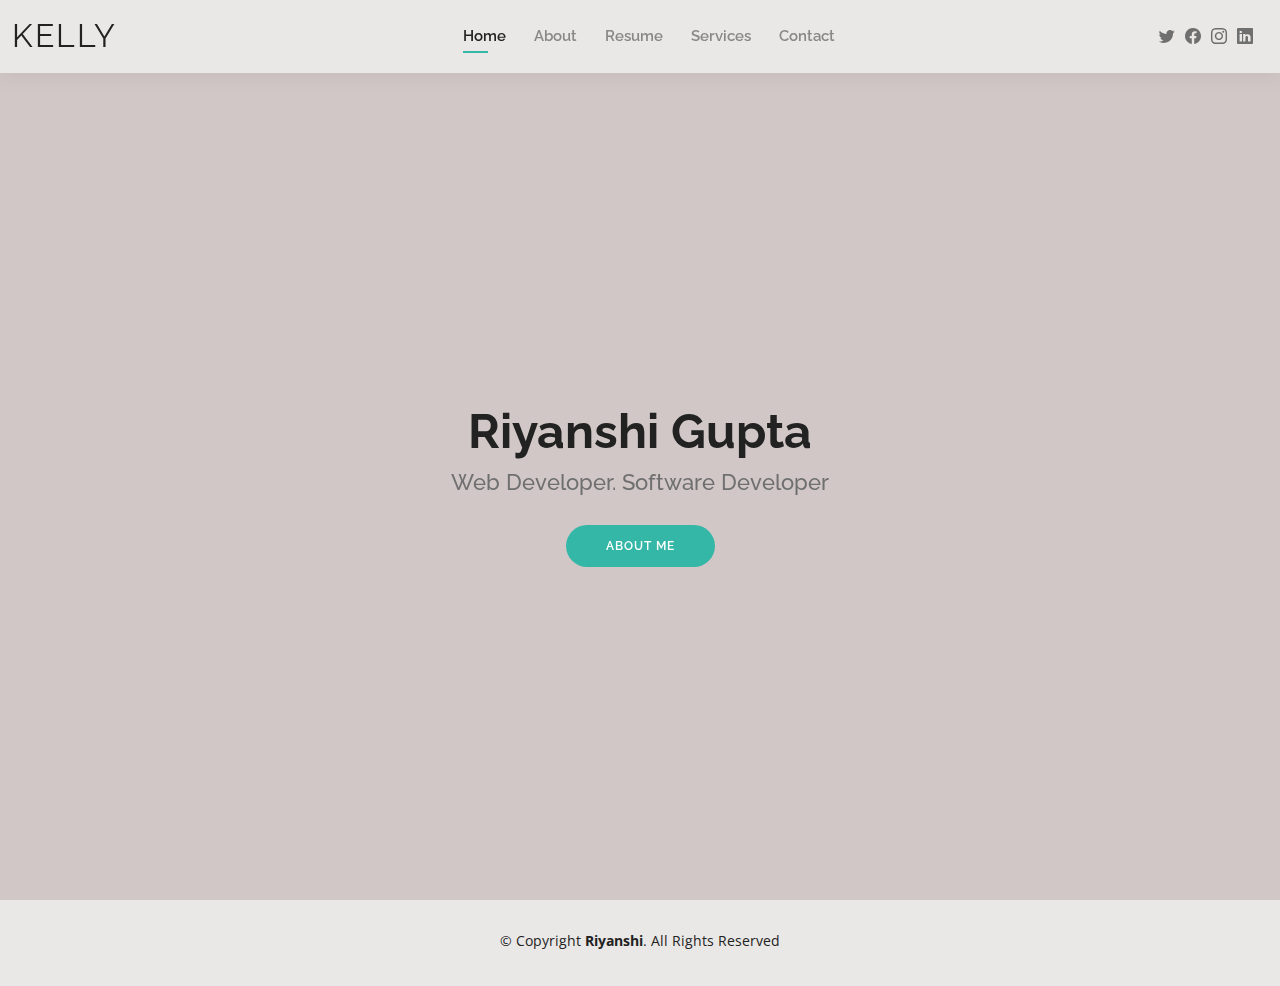
==== index.html @ 714c1dda "Intial Commit" ====
<!DOCTYPE html>
<html lang="en">

<head>
  <meta charset="utf-8">
  <meta content="width=device-width, initial-scale=1.0" name="viewport">

  <title>Kelly Bootstrap Template - Index</title>
  <meta content="" name="description">
  <meta content="" name="keywords">

  <!-- Favicons -->
  <link href="assets/img/favicon.png" rel="icon">
  <link href="assets/img/apple-touch-icon.png" rel="apple-touch-icon">

  <!-- Google Fonts -->
  <link href="https://fonts.googleapis.com/css?family=Open+Sans:300,300i,400,400i,600,600i,700,700i|Raleway:300,300i,400,400i,500,500i,600,600i,700,700i|Poppins:300,300i,400,400i,500,500i,600,600i,700,700i" rel="stylesheet">

  <!-- Vendor CSS Files -->
  <link href="assets/vendor/aos/aos.css" rel="stylesheet">
  <link href="assets/vendor/bootstrap/css/bootstrap.min.css" rel="stylesheet">
  <link href="assets/vendor/bootstrap-icons/bootstrap-icons.css" rel="stylesheet">
  <link href="assets/vendor/boxicons/css/boxicons.min.css" rel="stylesheet">
  <link href="assets/vendor/glightbox/css/glightbox.min.css" rel="stylesheet">
  <link href="assets/vendor/swiper/swiper-bundle.min.css" rel="stylesheet">

  <!-- Template Main CSS File -->
  <link href="assets/css/style.css" rel="stylesheet">

  <!-- =======================================================
  * Template Name: Kelly - v4.9.1
  * Template URL: https://bootstrapmade.com/kelly-free-bootstrap-cv-resume-html-template/
  * Author: BootstrapMade.com
  * License: https://bootstrapmade.com/license/
  ======================================================== -->
</head>

<body>

  <!-- ======= Header ======= -->
  <header id="header" class="fixed-top">
    <div class="container-fluid d-flex justify-content-between align-items-center">

      <h1 class="logo me-auto me-lg-0"><a href="index.html">Kelly</a></h1>
      <!-- Uncomment below if you prefer to use an image logo -->
      <!-- <a href="index.html" class="logo"><img src="assets/img/logo.png" alt="" class="img-fluid"></a> -->

      <nav id="navbar" class="navbar order-last order-lg-0">
        <ul>
          <li><a class="active" href="index.html">Home</a></li>
          <li><a href="about.html">About</a></li>
          <li><a href="resume.html">Resume</a></li>
          <li><a href="services.html">Services</a></li>
          <li><a href="contact.html">Contact</a></li>
        </ul>
        <i class="bi bi-list mobile-nav-toggle"></i>
      </nav><!-- .navbar -->

      <div class="header-social-links">
        <a href="#" class="twitter"><i class="bi bi-twitter"></i></a>
        <a href="#" class="facebook"><i class="bi bi-facebook"></i></a>
        <a href="#" class="instagram"><i class="bi bi-instagram"></i></a>
        <a href="#" class="linkedin"><i class="bi bi-linkedin"></i></i></a>
      </div>

    </div>

  </header><!-- End Header -->

  <!-- ======= Hero Section ======= -->
  <section id="hero" class="d-flex align-items-center">
    <div class="container d-flex flex-column align-items-center" data-aos="zoom-in" data-aos-delay="100">
      <h1>Riyanshi Gupta</h1>
      <h2>Web Developer. Software Developer</h2>
      <a href="about.html" class="btn-about">About Me</a>
    </div>
  </section><!-- End Hero -->

  <!-- ======= Footer ======= -->
  <footer id="footer">
    <div class="container">
      <div class="copyright">
        &copy; Copyright <strong><span>Riyanshi</span></strong>. All Rights Reserved
      </div>
      <div class="credits">
        <!-- All the links in the footer should remain intact. -->
        <!-- You can delete the links only if you purchased the pro version. -->
        <!-- Licensing information: https://bootstrapmade.com/license/ -->
        <!-- Purchase the pro version with working PHP/AJAX contact form: https://bootstrapmade.com/kelly-free-bootstrap-cv-resume-html-template/ -->
        <a href="https://bootstrapmade.com/"></a>
      </div>
    </div>
  </footer><!-- End  Footer -->

  <div id="preloader"></div>
  <a href="#" class="back-to-top d-flex align-items-center justify-content-center"><i class="bi bi-arrow-up-short"></i></a>

  <!-- Vendor JS Files -->
  <script src="assets/vendor/purecounter/purecounter_vanilla.js"></script>
  <script src="assets/vendor/aos/aos.js"></script>
  <script src="assets/vendor/bootstrap/js/bootstrap.bundle.min.js"></script>
  <script src="assets/vendor/glightbox/js/glightbox.min.js"></script>
  <script src="assets/vendor/isotope-layout/isotope.pkgd.min.js"></script>
  <script src="assets/vendor/swiper/swiper-bundle.min.js"></script>
  <script src="assets/vendor/waypoints/noframework.waypoints.js"></script>
  <script src="assets/vendor/php-email-form/validate.js"></script>

  <!-- Template Main JS File -->
  <script src="assets/js/main.js"></script>

</body>

</html>
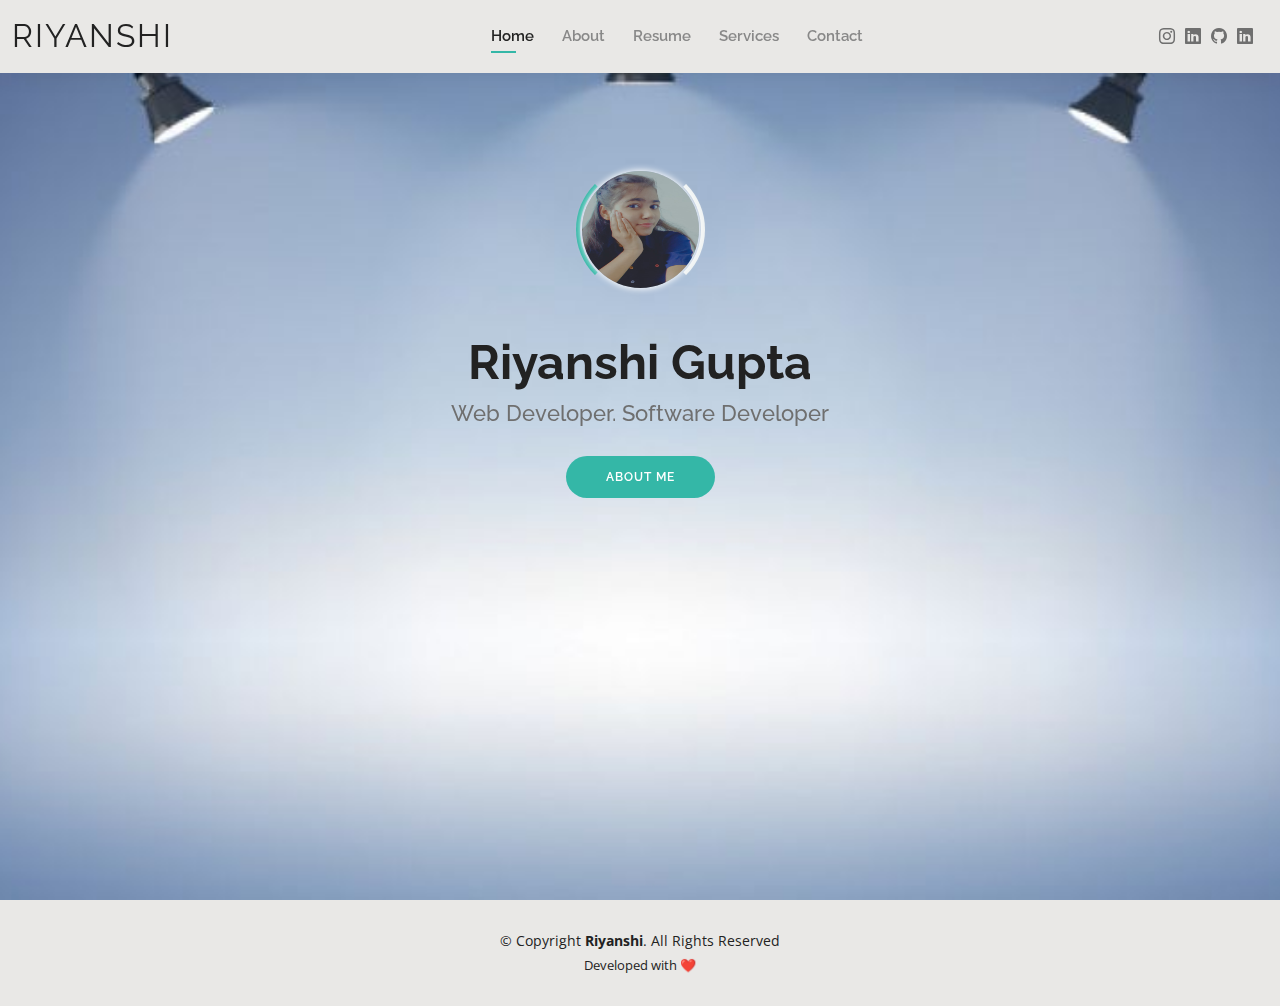
==== commit e025b1e7: "Major commit" ====
--- a/index.html
+++ b/index.html
@@ -5,13 +5,13 @@
   <meta charset="utf-8">
   <meta content="width=device-width, initial-scale=1.0" name="viewport">
 
-  <title>Kelly Bootstrap Template - Index</title>
+  <title>Riyanshi - Portfolio</title>
   <meta content="" name="description">
   <meta content="" name="keywords">
 
   <!-- Favicons -->
-  <link href="assets/img/favicon.png" rel="icon">
-  <link href="assets/img/apple-touch-icon.png" rel="apple-touch-icon">
+  <link href="assets/img/Screenshot_2022-11-25_225923-removebg-preview.png" rel="icon">
+  <link href="assets/img/Screenshot_2022-11-25_225923-removebg-preview.png" rel="apple-touch-icon">
 
   <!-- Google Fonts -->
   <link href="https://fonts.googleapis.com/css?family=Open+Sans:300,300i,400,400i,600,600i,700,700i|Raleway:300,300i,400,400i,500,500i,600,600i,700,700i|Poppins:300,300i,400,400i,500,500i,600,600i,700,700i" rel="stylesheet">
@@ -26,13 +26,6 @@
 
   <!-- Template Main CSS File -->
   <link href="assets/css/style.css" rel="stylesheet">
-
-  <!-- =======================================================
-  * Template Name: Kelly - v4.9.1
-  * Template URL: https://bootstrapmade.com/kelly-free-bootstrap-cv-resume-html-template/
-  * Author: BootstrapMade.com
-  * License: https://bootstrapmade.com/license/
-  ======================================================== -->
 </head>
 
 <body>
@@ -41,7 +34,7 @@
   <header id="header" class="fixed-top">
     <div class="container-fluid d-flex justify-content-between align-items-center">
 
-      <h1 class="logo me-auto me-lg-0"><a href="index.html">Kelly</a></h1>
+      <h1 class="logo me-auto me-lg-0"><a href="index.html">Riyanshi</a></h1>
       <!-- Uncomment below if you prefer to use an image logo -->
       <!-- <a href="index.html" class="logo"><img src="assets/img/logo.png" alt="" class="img-fluid"></a> -->
 
@@ -57,9 +50,9 @@
       </nav><!-- .navbar -->
 
       <div class="header-social-links">
-        <a href="#" class="twitter"><i class="bi bi-twitter"></i></a>
-        <a href="#" class="facebook"><i class="bi bi-facebook"></i></a>
         <a href="#" class="instagram"><i class="bi bi-instagram"></i></a>
+        <a href="#" class="twitter"><i class="bi bi-linkedin"></i></a>
+        <a href="#" class="facebook"><i class="bi bi-github"></i></a>
         <a href="#" class="linkedin"><i class="bi bi-linkedin"></i></i></a>
       </div>
 
@@ -68,8 +61,11 @@
   </header><!-- End Header -->
 
   <!-- ======= Hero Section ======= -->
-  <section id="hero" class="d-flex align-items-center">
-    <div class="container d-flex flex-column align-items-center" data-aos="zoom-in" data-aos-delay="100">
+  <section id="hero" class="">
+    <div class="owner-pic">
+      <img src="assets/img/ima.jpeg" alt="owner">
+    </div>
+    <div class="container d-flex flex-column align-items-center"  data-aos="zoom-in" data-aos-delay="100">
       <h1>Riyanshi Gupta</h1>
       <h2>Web Developer. Software Developer</h2>
       <a href="about.html" class="btn-about">About Me</a>
@@ -83,11 +79,7 @@
         &copy; Copyright <strong><span>Riyanshi</span></strong>. All Rights Reserved
       </div>
       <div class="credits">
-        <!-- All the links in the footer should remain intact. -->
-        <!-- You can delete the links only if you purchased the pro version. -->
-        <!-- Licensing information: https://bootstrapmade.com/license/ -->
-        <!-- Purchase the pro version with working PHP/AJAX contact form: https://bootstrapmade.com/kelly-free-bootstrap-cv-resume-html-template/ -->
-        <a href="https://bootstrapmade.com/"></a>
+        Developed with ❤️
       </div>
     </div>
   </footer><!-- End  Footer -->
--- a/assets/css/style.css
+++ b/assets/css/style.css
@@ -429,6 +429,8 @@
 # Hero Section
 --------------------------------------------------------------*/
 #hero {
+  /* background: url('img/image2.jpeg') no-repeat center; */
+  background: url(lg\ \(1\).jpg) no-repeat center;
   width: 100%;
   height: 100vh;
   background-color: rgb(209, 199, 199);
@@ -436,7 +438,7 @@
 }
 
 #hero .container {
-  padding-top: 70px;
+  padding-top: 40px;
   position: relative;
 }
 
@@ -1310,4 +1312,91 @@
 
 #footer .credits a {
   color: #34b7a7;
+}
+
+
+
+
+
+/* Yash Mangal Changes this css */
+
+
+
+.owner-pic{
+  margin: auto;
+  margin-top: 105px;
+  width: 129px;
+  height: 129px;
+  border-radius: 200px;
+  border-top: 4px solid transparent;
+  border-left: 4px solid rgb(52,183,167);
+  border-right: 4px solid rgb(239, 243, 243);
+  border-bottom: 4px solid transparent;
+  padding: 2px;
+  transition: 1s;
+  animation: pic-rotate infinite 3.5s;
+  /* transform: rotate(90deg); */
+  /* border-radius: 100%; */
+  /* border: 34px red solid; */
+}
+@keyframes pic-rotate {
+  0%{
+      transform: rotate(0deg);
+  }
+  100%{
+      transform: rotate(360deg);
+  }
+}
+.owner-pic img{
+  transition: 1s;
+  width: 100%;
+  height: 100%;
+  /* clip-path: circle(); */
+  border-radius: 100%;
+  animation: pic-rotate-anti infinite 3.5s;
+  /* transform: rotate(-90deg); */
+  /* border: 4px #ed143db3 solid; */
+  box-shadow: 0px 0px 6px 1px white;
+  /* box-sizing: 8px; */
+}
+
+@keyframes pic-rotate-anti {
+  0%{
+      transform: rotate(360deg);
+  }
+  100%{
+      transform: rotate(0deg);
+  }
+}
+.owner-pic:hover{
+  transition: 1s;
+  border-top: 5px solid rgb(49, 184, 166);
+  border-bottom: 5px solid rgb(0 129 115);
+  border-left: 5px solid rgb(34, 183, 165);
+  border-right: 5px solid rgb(0, 156, 141);
+  /* transform: rotate(90deg); */
+}
+
+.about .row .col-lg-4:hover{
+
+  transform: scale(1.02);
+  transition-duration: 1s;
+
+}
+
+.about .row .col-lg-4 img{
+  box-shadow: -2px 2px 11px 1px #245c6a;
+  padding: 6px;
+  /* box-shadow: inset black; */
+}
+.about .row .col-lg-4{
+}
+.about .row .col-lg-4 .me{
+
+}
+.about .col-lg-6 a{
+  color: rgb(111,111,111);
+}
+.about .col-lg-6 a:hover{
+  color: RGB(52, 183, 167);
 }